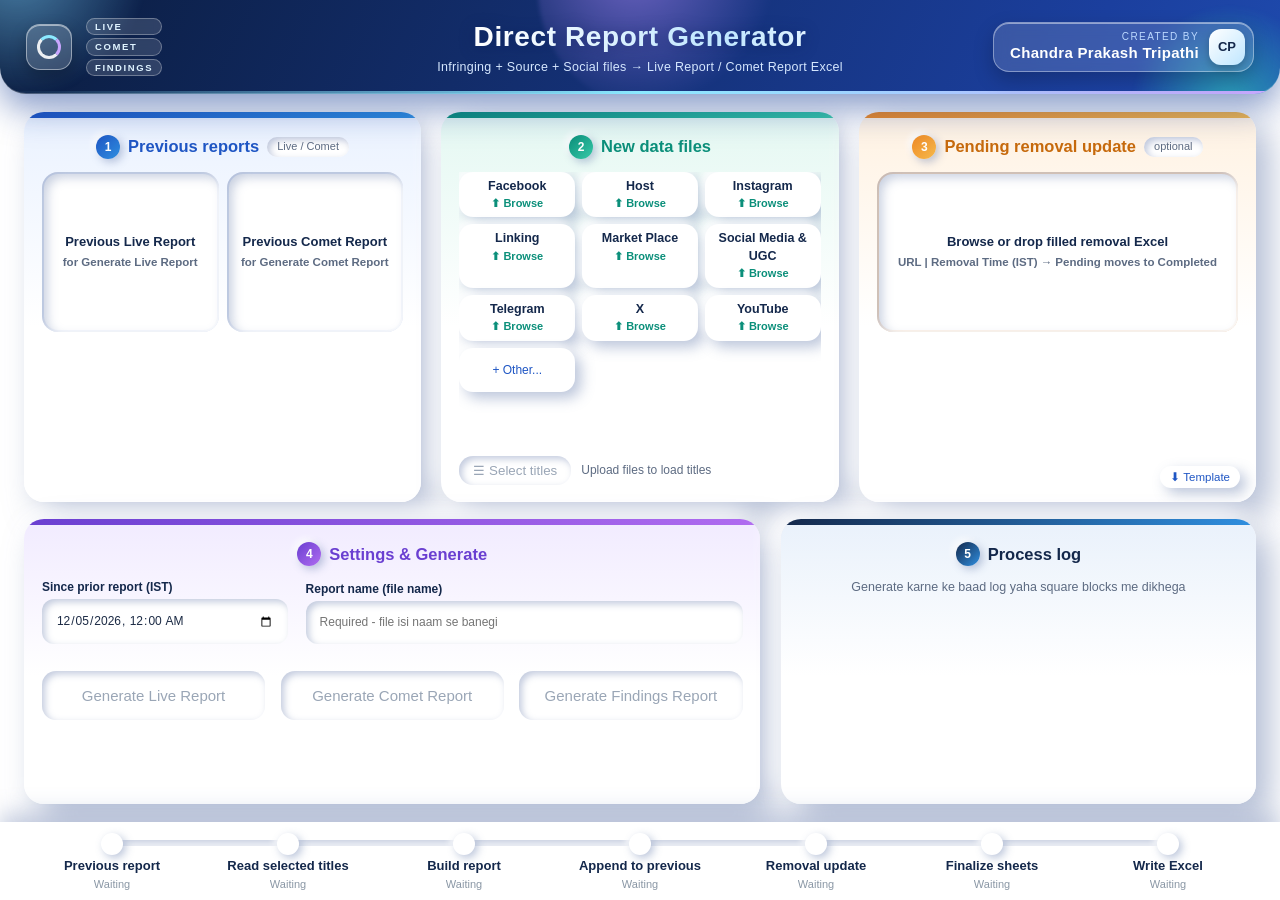
==== index.html @ e0e1e6fc "Add files via upload" ====
<!doctype html>
<html lang="en"><head><meta charset="utf-8"><meta name="viewport" content="width=device-width,initial-scale=1">
<title>Direct Report Generator</title><link rel="stylesheet" href="app.css"><link rel="stylesheet" href="neu.css"></head>
<body>
<header class="top">
  <i class="orb o1"></i><i class="orb o2"></i><i class="orb o3"></i><span class="sheen"></span>
  <div class="hl"><span class="logo"><b></b></span><div class="badges"><em>LIVE</em><em>COMET</em><em>FINDINGS</em></div></div>
  <div class="ttl"><h1><span>Direct Report Generator</span></h1><p>Infringing + Source + Social files <i class="arw">&rarr;</i> Live Report / Comet Report Excel</p></div>
  <div class="by"><span class="av">CP</span><div><small>Created by</small><b>Chandra Prakash Tripathi</b></div></div>
  <span class="beam"></span>
</header>

<main class="layout">
  <div class="top3">
    <section class="card">
      <h2><span class="num">1</span>Previous reports <em>Live / Comet</em></h2>
      <div class="dual">
        <label id="dropPrev" class="drop" for="prevFile">
          <input id="prevFile" type="file" accept=".xlsx" hidden>
          <strong>Previous Live Report</strong>
          <span>for Generate Live Report</span>
        </label>
        <label id="dropComet" class="drop" for="cometFile">
          <input id="cometFile" type="file" accept=".xlsx" hidden>
          <strong>Previous Comet Report</strong>
          <span>for Generate Comet Report</span>
        </label>
      </div>
      <ul id="prevList" class="files"></ul>
      <ul id="cometList" class="files"></ul>
    </section>

    <section class="card">
      <h2 class="ctr"><span class="num">2</span>New data files</h2>
      <div id="platBtns" class="platbtns"></div>
      <div class="selrow">
        <button id="openTitles" type="button" class="secondary" disabled>&#9776; Select titles</button>
        <span id="selSummary" class="selsum">Upload files to load titles</span>
      </div>
    </section>

    <section class="card">
      <h2><span class="num">3</span>Pending removal update <em>optional</em>
        <button id="tplBtn" type="button" class="secondary sm" title="Excel with 2 columns: URL | Removal Time (IST)">&#11015; Template</button></h2>
      <label id="dropRem" class="drop" for="remFile">
        <input id="remFile" type="file" accept=".xlsx,.xls" hidden>
        <strong>Browse or drop filled removal Excel</strong>
        <span>URL | Removal Time (IST) &rarr; Pending moves to Completed</span>
      </label>
      <ul id="remList" class="files"></ul>
    </section>
  </div>

  <div class="bottom">
  <section class="card gen">
    <h2><span class="num">4</span>Settings &amp; Generate</h2>
    <div class="genrow">
      <label>Since prior report (IST)<input id="since" type="datetime-local"></label>
      <label>Report name (file name)<input id="reportName" type="text" placeholder="Required - file isi naam se banegi" autocomplete="off" maxlength="120"></label>
      <div class="gobox"><button id="go" class="primary" disabled>Generate Live Report</button><button id="goComet" class="primary comet" disabled>Generate Comet Report</button><button id="goFind" class="primary findings" disabled title="No previous report needed - built only from the uploaded data files">Generate Findings Report</button></div>
    </div>

  </section>
    <section class="card logcard">
      <h2><span class="num">5</span>Process log</h2>
      <div class="logempty">Generate karne ke baad log yaha square blocks me dikhega</div>
      <div class="logscroll">
      <div class="statusrow"><span id="status" class="status"></span><span id="result" class="result" hidden></span></div>
    <div id="stats" class="stats" hidden></div>
      <div id="notes" class="notes" hidden></div>
      </div>
    </section>
  </div>
</main>

<footer class="steps">
  <ol id="stepList">
    <li data-step="prev"><i></i><b>Previous report</b><small>Waiting</small></li>
    <li data-step="read"><i></i><b>Read selected titles</b><small>Waiting</small></li>
    <li data-step="build"><i></i><b>Build report</b><small>Waiting</small></li>
    <li data-step="append"><i></i><b>Append to previous</b><small>Waiting</small></li>
    <li data-step="rem"><i></i><b>Removal update</b><small>Waiting</small></li>
    <li data-step="final"><i></i><b>Finalize sheets</b><small>Waiting</small></li>
    <li data-step="write"><i></i><b>Write Excel</b><small>Waiting</small></li>
  </ol>
</footer>

<div id="backdrop" class="backdrop" hidden></div>
<aside id="drawer" class="drawer" aria-hidden="true">
  <div id="dragger" class="dragger" title="Drag left/right to resize (double-click = reset)"></div>
  <div class="dhead"><h2>Select titles</h2><button id="closeTitles" type="button" class="x" title="Close">&#10005;</button></div>
  <div id="titleCount" class="tcount"></div>
  <input id="titleSearch" type="text" placeholder="Search title... (all words, any order)" autocomplete="off">
  <div class="dbtns"><button id="selAll" type="button" class="secondary sm">Select all shown</button><button id="selNone" type="button" class="secondary sm">Clear shown</button></div>
  <div id="titleList" class="titlebox"></div>
  <button id="doneTitles" type="button" class="primary sm">Done</button>
</aside>

<script src="lib/xlsx.full.min.js"></script>
<script src="lib/exceljs.min.js"></script>
<script src="lib/jszip.min.js"></script>
<script src="notes-core.js"></script>
<script src="glossary.js"></script>
<script src="report-core.js"></script>
<script src="append-core.js"></script>
<script src="comet-core.js"></script>
<script src="findings-logo.js"></script>
<script src="findings-core.js"></script>
<script src="validate-core.js"></script>
<script src="app.js"></script>
</body></html>
---- app.css ----
*{box-sizing:border-box}
html,body{height:100%}
body{margin:0;display:flex;flex-direction:column;font:13px/1.4 "Segoe UI",Calibri,Arial,sans-serif;background:#f3f6fa;color:#1c2733;overflow:auto}
[hidden]{display:none!important}
.top{flex:none;background:#1f4e79;color:#fff;padding:9px 22px}
.brand{display:flex;gap:12px;align-items:center}
.logo{width:30px;height:30px;border-radius:8px;background:linear-gradient(135deg,#a6c9ec,#b5e6a2)}
h1{margin:0;font-size:17px}.top p{margin:0;opacity:.8;font-size:12px}

/* one-screen layout: 3 input cards on top, generate below, process steps pinned at the bottom */
.layout{flex:1;min-height:0;display:flex;flex-direction:column;gap:14px;padding:14px 22px 10px}
.top3{flex:1;min-height:250px;max-height:340px;display:grid;grid-template-columns:repeat(3,minmax(0,1fr));gap:14px}
.card{background:#fff;border:1px solid #dde4ec;border-radius:10px;padding:14px 16px;display:flex;flex-direction:column;min-height:0;min-width:0}
.card h2{margin:0 0 10px;font-size:14px;color:#1f4e79;display:flex;align-items:center;gap:8px}
.card h2 em{font-style:normal;font-weight:500;font-size:11px;color:#6b7b8b;background:#eef3f8;border-radius:99px;padding:1px 8px}
.card h2 .secondary{margin-left:auto}
.num{display:inline-flex;align-items:center;justify-content:center;width:20px;height:20px;border-radius:50%;background:#1f4e79;color:#fff;font-size:11px;flex:none}

.drop{display:flex;flex-direction:column;gap:3px;align-items:center;justify-content:center;border:2px dashed #9db7d1;border-radius:9px;padding:18px 10px;text-align:center;cursor:pointer;background:#f8fbff;transition:.15s;flex:none}
.top3 .card>.drop{min-height:92px}
.drop strong{font-size:13px}.drop span{color:#5b6b7b;font-size:11.5px}
.drop:hover,.drop.over{background:#eaf3fc;border-color:#1f4e79}
.drop.loaded{border-color:#4caf50;background:#f1faee}

.files{list-style:none;margin:8px 0 0;padding:0;display:grid;gap:5px;flex:1;min-height:0;overflow:auto;align-content:start}
.files:empty{display:none}
.files li{display:flex;flex-wrap:wrap;justify-content:space-between;gap:8px;align-items:center;padding:5px 9px;border:1px solid #e3e9f0;border-radius:7px;background:#fafcfe}
.files .name{font-weight:600;font-size:12px;min-width:0;display:flex;flex-wrap:wrap;gap:4px;align-items:center}
.files .meta{color:#6b7b8b;font-size:11px;white-space:nowrap}
.files button{border:0;background:none;color:#b3261e;cursor:pointer;font-size:14px}
.tag,.st{padding:1px 8px;border-radius:99px;font-size:10.5px;font-weight:700;white-space:nowrap}
.tag{background:#e3edf7;color:#1f4e79}
.tag.infringing{background:#dff1d6;color:#2f6b1a}.tag.source{background:#fff1c9;color:#8a6500}.tag.social{background:#f1ddf5;color:#6b2a7a}.tag.removal{background:#ffe3d6;color:#9a3d00}
.st.ok{background:#dff1d6;color:#2f6b1a}.st.load{background:#fff1c9;color:#8a6500}.st.err{background:#fde0de;color:#b3261e}

.selrow{display:flex;align-items:center;gap:10px;margin-top:auto;padding-top:10px}
.selsum{font-size:12px;color:#5b6b7b;min-width:0;overflow:hidden;text-overflow:ellipsis;white-space:nowrap}
.selsum.ok{color:#2f6b1a;font-weight:600}

input[type=text],input[type=datetime-local]{padding:7px 10px;border:1px solid #c5d1dd;border-radius:7px;font:inherit;font-weight:400;min-width:0}
input:focus{outline:2px solid #a6c9ec;border-color:#1f4e79}
label{display:flex;flex-direction:column;gap:4px;font-weight:600;font-size:12px}
.secondary{background:#fff;color:#1f4e79;border:1px solid #1f4e79;border-radius:7px;padding:7px 14px;font:600 12.5px inherit;cursor:pointer;white-space:nowrap}
.secondary:hover:not(:disabled){background:#eaf3fc}.secondary:disabled{opacity:.45;cursor:not-allowed}.secondary.sm{padding:4px 10px;font-size:11.5px}

.gen{flex:none}
.genrow{display:grid;grid-template-columns:1fr 1fr 1.3fr auto;gap:12px;align-items:end}
.gobox{display:flex}
.primary{background:#1f4e79;color:#fff;border:0;border-radius:8px;padding:9px 24px;font:600 14px inherit;cursor:pointer;white-space:nowrap}
.primary:disabled{background:#a9b8c7;cursor:not-allowed}.primary:not(:disabled):hover{background:#173c5c}.primary.sm{padding:8px 14px;font-size:13px}
.statusrow{display:flex;gap:12px;align-items:center;flex-wrap:wrap;margin-top:8px}.statusrow>*:empty{display:none}
.status{color:#44566a;font-size:12.5px}.status.err{color:#b3261e;font-weight:600}
.result{padding:5px 10px;background:#eaf7e4;border:1px solid #b5e6a2;border-radius:7px;font-size:12.5px}.result a{font-weight:700;color:#1f4e79}
.stats{display:flex;flex-wrap:wrap;gap:6px;margin-top:8px}
.stat{display:inline-flex;align-items:baseline;gap:6px;border:1px solid #dde4ec;border-radius:7px;padding:3px 9px;background:#f8fbff}
.stat b{font-size:15px;color:#1f4e79}.stat span{font-size:11px;color:#5b6b7b}

/* bottom process line */
.steps{flex:none;background:#fff;border-top:1px solid #dde4ec;padding:10px 22px 8px}
.steps ol{list-style:none;margin:0;padding:0;display:flex}
.steps li{flex:1;min-width:0;position:relative;display:flex;flex-direction:column;align-items:center;text-align:center;gap:2px;padding:0 4px}
.steps li::before{content:"";position:absolute;top:9px;left:-50%;width:100%;height:3px;background:#dde4ec;z-index:0}
.steps li:first-child::before{display:none}
.steps li i{position:relative;z-index:1;width:20px;height:20px;border-radius:50%;background:#fff;border:3px solid #c5d1dd;display:flex;align-items:center;justify-content:center;font-style:normal;font-size:11px;font-weight:700;color:#fff}
.steps li b{font-size:12px;color:#44566a}
.steps li small{font-size:11px;color:#8a97a5;max-width:100%;overflow:hidden;text-overflow:ellipsis;white-space:nowrap}
.steps li.s-run i{border-color:#1f4e79;animation:pulse 1s infinite}.steps li.s-run b{color:#1f4e79}.steps li.s-run small{color:#1f4e79}
.steps li.s-done i{background:#2e9d3a;border-color:#2e9d3a}.steps li.s-done i::after{content:"\2713"}.steps li.s-done::before,.steps li.s-run::before{background:#2e9d3a}
.steps li.s-done b{color:#1c2733}.steps li.s-done small{color:#2f6b1a}
.steps li.s-skip i{background:#e3e9f0;border-color:#e3e9f0}.steps li.s-skip i::after{content:"\2013";color:#6b7b8b}
.steps li.s-err i{background:#c62828;border-color:#c62828}.steps li.s-err i::after{content:"\2715"}.steps li.s-err b,.steps li.s-err small{color:#b3261e}
@keyframes pulse{0%{box-shadow:0 0 0 0 rgba(31,78,121,.45)}100%{box-shadow:0 0 0 8px rgba(31,78,121,0)}}
.notes{display:flex;gap:6px;overflow-x:auto;margin-top:8px;padding-bottom:3px;white-space:nowrap}
.note{flex:none;font-size:11.5px;padding:2px 10px;border-radius:99px;background:#eef3f8;color:#44566a}
.note.warn{background:#fff1c9;color:#8a6500}.note.err{background:#fde0de;color:#b3261e}

/* title drawer: right side, 1/4 of the screen */
.backdrop{position:fixed;inset:0;background:rgba(16,24,32,.25);z-index:20}
.drawer{position:fixed;top:0;right:0;bottom:0;width:25vw;min-width:340px;max-width:96vw;background:#fff;border-left:1px solid #dde4ec;box-shadow:-8px 0 24px rgba(16,24,32,.15);z-index:30;display:flex;flex-direction:column;gap:9px;padding:14px 16px;transform:translateX(105%);transition:transform .2s ease;visibility:hidden}
.drawer.open{transform:none;visibility:visible}
.drawer.dragging{transition:none;user-select:none}
.dragger{position:absolute;left:-6px;top:0;bottom:0;width:12px;cursor:ew-resize;z-index:2}
.dragger::after{content:"";position:absolute;left:4px;top:50%;width:4px;height:44px;margin-top:-22px;border-radius:4px;background:#c5d1dd;transition:.15s}
.dragger:hover::after,.drawer.dragging .dragger::after{background:#1f4e79}
.dhead{display:flex;align-items:center;justify-content:space-between}.dhead h2{margin:0;font-size:15px;color:#1f4e79}
.x{border:0;background:none;font-size:18px;cursor:pointer;color:#5b6b7b}.x:hover{color:#b3261e}
.tcount{font-size:12px;color:#44566a;font-weight:600}
.dbtns{display:flex;gap:8px}
.titlebox{flex:1;min-height:0;overflow:auto;border:1px solid #dde4ec;border-radius:8px;background:#fafcfe}
.titem{display:flex;flex-direction:row;align-items:center;gap:10px;padding:6px 12px;border-bottom:1px solid #eef2f6;font-weight:400;font-size:13px;cursor:pointer}
.titem:hover{background:#eaf3fc}.titem.on{background:#f1f7fd}
.titem input{width:16px;height:16px;flex:none}.titem .tn{flex:1;overflow:hidden;text-overflow:ellipsis;white-space:nowrap}.titem .tc{color:#6b7b8b;font-size:11.5px;flex:none}
.tempty{padding:26px 14px;color:#6b7b8b;text-align:center}

@media (max-width:900px){.top3{grid-template-columns:1fr}.genrow{grid-template-columns:1fr}.steps ol{overflow-x:auto}.steps li{min-width:110px}.drawer{width:90vw;min-width:0}}

.platrow{flex-basis:100%;display:flex;align-items:center;gap:8px;font-size:11.5px;color:#44566a;font-weight:600}
.plat{font:inherit;font-weight:400;font-size:12px;padding:3px 6px;border:1px solid #c5d1dd;border-radius:6px;background:#fff;max-width:190px}
.plat:focus{outline:2px solid #a6c9ec;border-color:#1f4e79}

.platbar{flex-direction:row;align-items:center;gap:10px;margin-bottom:8px;font-size:12.5px;color:#1f4e79}
.platbar select{flex:1;min-width:0;font:inherit;font-weight:600;font-size:13px;padding:7px 8px;border:1px solid #c5d1dd;border-radius:7px;background:#fff}
.platbar select:focus{outline:2px solid #a6c9ec;border-color:#1f4e79}
.platbar select.need{border-color:#c62828;outline:2px solid #f3b8b4}
.drop.disabled{opacity:.5;cursor:not-allowed;background:#f3f6fa;border-color:#c5d1dd}
.files.chips{display:flex;flex-wrap:wrap;gap:6px;align-content:flex-start}
.files.chips li{padding:3px 6px 3px 4px;border-radius:99px;gap:4px;justify-content:flex-start}
.files.chips .st{font-size:12px;padding:3px 10px}

/* active-URL popup */
.modal-ov{position:fixed;inset:0;background:rgba(15,30,45,.45);display:flex;align-items:center;justify-content:center;z-index:50}
.modal{background:#fff;border-radius:12px;padding:18px 20px;width:min(640px,92vw);max-height:80vh;display:flex;flex-direction:column;gap:10px;box-shadow:0 12px 40px rgba(0,0,0,.3)}
.modal h3{margin:0;color:#1f4e79;font-size:16px}.modal p{margin:0;color:#44546a}
.modal-list{overflow:auto;border:1px solid #dde4ec;border-radius:8px;padding:8px 10px;background:#f8fbff;font-size:12px;min-height:60px}
.modal-list b{display:block;margin:6px 0 2px;color:#1f4e79}.modal-list div{white-space:nowrap;overflow:hidden;text-overflow:ellipsis}
.modal-btns{display:flex;justify-content:flex-end;gap:10px}

/* platform buttons (each one is also a Browse button) */
.platbtns{display:flex;flex-wrap:wrap;gap:7px;align-content:flex-start;overflow:auto;min-height:0;flex:1}
.pbtn{display:inline-flex;align-items:stretch;border:1.5px dashed #9db7d1;border-radius:9px;background:#f8fbff;transition:.15s;font-size:12px}
.pbtn:hover,.pbtn.over{background:#eaf3fc;border-color:#1f4e79}
.pbtn .pb-main{display:flex;flex-direction:column;gap:1px;padding:6px 11px;cursor:pointer;min-width:84px}
.pbtn .pb-main b{color:#1c2733;font-size:12.5px}.pbtn .pb-main span{color:#5b6b7b;font-size:11px}
.pbtn>button{border:0;background:transparent;color:#6b7b8b;cursor:pointer;padding:0 8px;border-left:1px solid #cfe0d0}
.pbtn>button:hover{color:#b3261e}
.pbtn.ok{border-style:solid;border-color:#5aa05a;background:#eef8ec}.pbtn.ok .pb-main span{color:#2e7d32;font-weight:600}
.pbtn.load{border-style:solid;border-color:#d6a100;background:#fff9e6}.pbtn.err{border-style:solid;border-color:#c0392b;background:#fdecea}
.pbtn.add{align-items:center;padding:0 12px;color:#1f4e79;font:600 12px inherit;cursor:pointer;border-style:dashed}

/* two previous-report pickers + two generate buttons */
.dual{display:grid;grid-template-columns:1fr 1fr;gap:8px}
.dual .drop{min-height:92px;padding:12px 6px}
.gobox{gap:10px}
.primary.findings{background:#0f7b6c}.primary.findings:not(:disabled):hover{background:#0a5c51}.primary.findings:disabled{background:#a8cfc9}
.primary.comet{background:#5b3fa0}.primary.comet:not(:disabled):hover{background:#473180}.primary.comet:disabled{background:#b7aed0}

/* New data files card: centered title, buttons stretch to fit the card width */
h2.ctr{justify-content:center;text-align:center}
.platbtns{display:grid;grid-template-columns:repeat(auto-fit,minmax(104px,1fr));gap:7px;align-content:start;width:100%}
.pbtn{width:100%;box-sizing:border-box}
.pbtn .pb-main{flex:1;align-items:center;text-align:center;min-width:0}
.pbtn.add{justify-content:center;min-height:44px}
---- neu.css ----
/* ===== Neumorphism skin + slide motion (loaded after app.css, overrides it) ===== */
:root{
  --bg:#ffffff; --hi:#ffffff; --lo:#c9d2e3; --ink:#2b3a4f; --mute:#6c7a8d; --blue:#2c5d8f; --teal:#0f7b6c; --violet:#5b3fa0; --ok:#2e9d3a; --bad:#c62828;
  --raise:8px 8px 18px var(--lo),-8px -8px 18px var(--hi);
  --raise-s:4px 4px 9px var(--lo),-4px -4px 9px var(--hi);
  --raise-xs:3px 3px 6px var(--lo),-3px -3px 6px var(--hi);
  --inset:inset 5px 5px 10px var(--lo),inset -5px -5px 10px var(--hi);
  --inset-s:inset 3px 3px 6px var(--lo),inset -3px -3px 6px var(--hi);
  --ease:cubic-bezier(.22,.9,.3,1);
}
body{background:var(--bg);color:var(--ink)}
::-webkit-scrollbar{width:9px;height:9px}::-webkit-scrollbar-thumb{background:var(--lo);border-radius:9px}::-webkit-scrollbar-track{background:transparent}

/* header */
.top{background:var(--bg);color:var(--ink);box-shadow:0 6px 14px var(--lo);padding:12px 24px;position:relative;z-index:5;animation:slideDown .6s var(--ease) both}
.top p{color:var(--mute);opacity:1}
h1{color:var(--blue)}
.logo{width:34px;height:34px;border-radius:50%;background:var(--bg);box-shadow:var(--raise-s);position:relative}
.logo::after{content:"";position:absolute;inset:9px;border-radius:50%;background:linear-gradient(135deg,#7fb2e5,#8fd37a);box-shadow:var(--inset-s)}

/* cards slide in from the sides / bottom */
.card{background:var(--bg);border:0;border-radius:20px;box-shadow:var(--raise);padding:16px 18px}
.top3>.card:nth-child(1){animation:slideRight .65s var(--ease) both}
.top3>.card:nth-child(2){animation:slideUp .65s .1s var(--ease) both}
.top3>.card:nth-child(3){animation:slideLeft .65s .2s var(--ease) both}
.gen{animation:slideUp .7s .3s var(--ease) both}
.steps{background:var(--bg);border:0;box-shadow:0 -6px 14px var(--lo);animation:slideUp .7s .4s var(--ease) both}
.card h2{color:var(--blue)}
.card h2 em{background:var(--bg);color:var(--mute);box-shadow:var(--inset-s);padding:2px 10px}
.num{background:var(--bg);color:var(--blue);box-shadow:var(--raise-xs);font-weight:700}

/* drop zones = pressed-in wells that sink on hover */
.drop{background:var(--bg);border:0;border-radius:16px;box-shadow:var(--inset);transition:transform .35s var(--ease),box-shadow .35s var(--ease),color .2s}
.drop:hover,.drop.over{background:var(--bg);box-shadow:var(--inset),0 0 0 2px rgba(44,93,143,.18);transform:translateY(-2px)}
.drop.loaded{background:var(--bg);box-shadow:var(--inset),0 0 0 2px rgba(46,157,58,.35)}
.drop span{color:var(--mute)}
.drop.disabled{background:var(--bg);box-shadow:var(--inset-s)}

/* file rows */
.files li{background:var(--bg);border:0;border-radius:12px;box-shadow:var(--raise-xs);animation:slideRight .4s var(--ease) both}
.tag{background:var(--bg);box-shadow:var(--inset-s);color:var(--blue)}
.tag.infringing,.tag.source,.tag.social,.tag.removal{background:var(--bg)}
.tag.infringing{color:#2f6b1a}.tag.source{color:#8a6500}.tag.social{color:#6b2a7a}.tag.removal{color:#9a3d00}
.st.ok,.st.load,.st.err{background:var(--bg);box-shadow:var(--inset-s)}
.st.ok{color:#2f6b1a}.st.load{color:#8a6500}.st.err{color:var(--bad)}

/* platform buttons */
.pbtn{background:var(--bg);border:0;border-radius:14px;box-shadow:var(--raise-s);transition:transform .35s var(--ease),box-shadow .35s var(--ease);animation:popIn .5s var(--ease) both}
.pbtn:hover,.pbtn.over{background:var(--bg);transform:translateY(-3px);box-shadow:6px 8px 14px var(--lo),-6px -6px 12px var(--hi)}
.pbtn:active{transform:translateY(1px);box-shadow:var(--inset-s)}
.pbtn.ok{background:var(--bg);box-shadow:var(--inset-s);border:0}
.pbtn.load{background:var(--bg);box-shadow:var(--inset-s)}
.pbtn.err{background:var(--bg);box-shadow:var(--inset-s),0 0 0 2px rgba(198,40,40,.4)}
.pbtn>button{border-left:0}
.pbtn.add{color:var(--blue)}
.pbtn:nth-child(2){animation-delay:.05s}.pbtn:nth-child(3){animation-delay:.1s}.pbtn:nth-child(4){animation-delay:.15s}.pbtn:nth-child(5){animation-delay:.2s}.pbtn:nth-child(6){animation-delay:.25s}.pbtn:nth-child(7){animation-delay:.3s}.pbtn:nth-child(8){animation-delay:.35s}.pbtn:nth-child(9){animation-delay:.4s}

/* inputs = inset */
input[type=text],input[type=datetime-local],.plat,.platbar select{background:var(--bg);border:0;border-radius:12px;box-shadow:var(--inset-s);padding:9px 13px;color:var(--ink);transition:box-shadow .3s var(--ease)}
input:focus,.plat:focus,.platbar select:focus{outline:0;box-shadow:var(--inset),0 0 0 2px rgba(44,93,143,.3)}
label{color:var(--ink)}

/* buttons = raised, press in on click, lift on hover */
.secondary,.primary{background:var(--bg);border:0;border-radius:14px;box-shadow:var(--raise-s);transition:transform .3s var(--ease),box-shadow .3s var(--ease),color .2s}
.secondary{color:var(--blue)}
.secondary:hover:not(:disabled){background:var(--bg);transform:translateY(-2px)}
.primary{color:var(--blue);padding:11px 24px}
.primary.findings{background:var(--bg);color:var(--teal)}.primary.comet{background:var(--bg);color:var(--violet)}
.primary:not(:disabled):hover,.primary.findings:not(:disabled):hover,.primary.comet:not(:disabled):hover{background:var(--bg);transform:translateY(-3px);box-shadow:7px 9px 16px var(--lo),-7px -7px 14px var(--hi)}
.secondary:active:not(:disabled),.primary:active:not(:disabled){transform:translateY(1px);box-shadow:var(--inset-s)}
.primary:disabled,.primary.findings:disabled,.primary.comet:disabled,.secondary:disabled{background:var(--bg);color:#9aa6b6;box-shadow:var(--inset-s);opacity:1}

/* status / result / stat chips */
.result{background:var(--bg);border:0;border-radius:12px;box-shadow:var(--inset-s);animation:slideRight .5s var(--ease) both}
.result a{color:var(--blue)}
.stat{background:var(--bg);border:0;border-radius:12px;box-shadow:var(--raise-xs);padding:5px 12px;animation:slideUp .5s var(--ease) both}
.stat b{color:var(--blue)}
.stats .stat:nth-child(2){animation-delay:.04s}.stats .stat:nth-child(3){animation-delay:.08s}.stats .stat:nth-child(4){animation-delay:.12s}.stats .stat:nth-child(5){animation-delay:.16s}.stats .stat:nth-child(6){animation-delay:.2s}.stats .stat:nth-child(n+7){animation-delay:.24s}
.status,.selsum{color:var(--mute)}

/* process line */
.steps li::before{height:6px;top:7px;border-radius:6px;background:var(--bg);box-shadow:var(--inset-s)}
.steps li i{width:22px;height:22px;border:0;background:var(--bg);box-shadow:var(--raise-xs);transition:background .4s var(--ease),transform .4s var(--ease)}
.steps li b{color:var(--ink)}
.steps li.s-run i{border:0;background:var(--bg);box-shadow:var(--inset-s),0 0 0 3px rgba(44,93,143,.35);animation:pulse 1s infinite}
.steps li.s-done i{background:var(--ok);box-shadow:var(--raise-xs);transform:scale(1.08)}
.steps li.s-done::before,.steps li.s-run::before{background:linear-gradient(90deg,#7bc47f,var(--ok));box-shadow:none;animation:grow .6s var(--ease) both;transform-origin:left}
.steps li.s-skip i{background:var(--bg);box-shadow:var(--inset-s)}
.steps li.s-err i{background:var(--bad)}
.note{background:var(--bg);box-shadow:var(--inset-s);color:var(--ink);animation:slideRight .4s var(--ease) both}
.note.warn{background:var(--bg);color:#8a6500}.note.err{background:var(--bg);color:var(--bad)}

/* drawer slides in from the right, backdrop fades */
.backdrop{background:rgba(120,135,160,.35);backdrop-filter:blur(2px);animation:fade .3s ease both}
.drawer{background:var(--bg);border:0;border-radius:24px 0 0 24px;box-shadow:-14px 0 34px rgba(90,105,130,.35);transition:transform .55s var(--ease),visibility .55s}
.dragger::after{background:var(--lo);box-shadow:var(--raise-xs)}
.dhead h2{color:var(--blue)}
.titlebox{background:var(--bg);border:0;border-radius:16px;box-shadow:var(--inset)}
.titem{border-bottom:0;margin:6px 8px;border-radius:12px;transition:transform .3s var(--ease),box-shadow .3s var(--ease)}
.titem:hover{background:var(--bg);box-shadow:var(--raise-xs);transform:translateX(4px)}
.titem.on{background:var(--bg);box-shadow:var(--inset-s)}
.titem input{accent-color:var(--blue)}
.x{border-radius:50%;width:32px;height:32px;background:var(--bg);box-shadow:var(--raise-xs);transition:box-shadow .3s}
.x:active{box-shadow:var(--inset-s)}

/* popups slide up */
.modal-ov{background:rgba(120,135,160,.4);backdrop-filter:blur(3px);animation:fade .25s ease both}
.modal{background:var(--bg);border-radius:24px;box-shadow:var(--raise),0 20px 50px rgba(60,75,100,.35);animation:slideUp .45s var(--ease) both}
.modal h3{color:var(--blue)}.modal p{color:var(--mute)}
.modal-list{background:var(--bg);border:0;border-radius:14px;box-shadow:var(--inset)}
.modal-list b{color:var(--blue)}

@keyframes slideUp{from{opacity:0;transform:translateY(34px)}to{opacity:1;transform:none}}
@keyframes slideDown{from{opacity:0;transform:translateY(-34px)}to{opacity:1;transform:none}}
@keyframes slideRight{from{opacity:0;transform:translateX(-40px)}to{opacity:1;transform:none}}
@keyframes slideLeft{from{opacity:0;transform:translateX(40px)}to{opacity:1;transform:none}}
@keyframes popIn{from{opacity:0;transform:scale(.88) translateY(10px)}to{opacity:1;transform:none}}
@keyframes grow{from{transform:scaleX(0)}to{transform:scaleX(1)}}
@keyframes fade{from{opacity:0}to{opacity:1}}
@media (prefers-reduced-motion:reduce){*,*::before,*::after{animation:none!important;transition:none!important}}

/* ===== v1.15.9 ===== */
:root{--blue:#1f56c4;--teal:#0b8f7a;--violet:#6a3fd1;--orange:#f08a24;--navy:#14284b;--ink:#1c2b45;--mute:#5d6b82;--bg:#fff;--hi:#fff;--lo:#c9d2e3;
  --raise:14px 14px 32px rgba(105,126,172,.5),-10px -10px 24px #fff;
  --raise-s:6px 6px 14px rgba(105,126,172,.45),-4px -4px 10px #fff;
  --raise-xs:3px 3px 8px rgba(105,126,172,.45),-3px -3px 7px #fff;
  --inset:inset 5px 5px 11px rgba(105,126,172,.38),inset -5px -5px 11px #fff;
  --inset-s:inset 3px 3px 7px rgba(105,126,172,.4),inset -3px -3px 7px #fff;}
html,body{height:100vh;overflow:hidden}
body{background:#fff;font-size:clamp(12.5px,1.55vh,14px)}

/* main header: logo left | title centred | created-by right */
.top{display:grid;grid-template-columns:1fr auto 1fr;align-items:center;background:linear-gradient(100deg,#14284b 0%,#1f56c4 60%,#2f8fe0 100%);color:#fff;box-shadow:0 10px 26px rgba(31,86,196,.4);padding:clamp(8px,1.5vh,14px) 24px}
.top .logo{justify-self:start;background:#fff;box-shadow:0 0 0 3px rgba(255,255,255,.35)}
.top .logo::after{box-shadow:none}
.ttl{text-align:center}.ttl h1{margin:0;color:#fff;font-size:clamp(17px,2.6vh,21px)}.ttl p{margin:0;color:#cfe0ff;font-size:12px}
.by{justify-self:end;text-align:right;line-height:1.25}
.by small{display:block;color:#bcd3ff;font-size:11px;letter-spacing:.6px;text-transform:uppercase}
.by b{color:#fff;font-size:clamp(13px,1.9vh,15px)}

/* layout: 3 cards on top, settings + log below, steps pinned at the bottom */
.layout{flex:1;min-height:0;display:flex;flex-direction:column;gap:clamp(12px,1.9vh,20px);padding:clamp(12px,2vh,20px) 24px}
.top3{flex:none;height:clamp(240px,40vh,350px);min-height:0;max-height:none;gap:clamp(14px,1.6vw,24px)}
.bottom{flex:1;min-height:0;display:grid;grid-template-columns:minmax(0,1.55fr) minmax(0,1fr);gap:clamp(14px,1.6vw,24px)}
.card{border:0;border-radius:20px;box-shadow:var(--raise);padding:clamp(12px,1.9vh,18px) clamp(14px,1.4vw,20px);overflow:hidden;position:relative}
.card::before{content:"";position:absolute;left:0;right:0;top:0;height:6px}
.card h2{justify-content:center;text-align:center;font-size:clamp(14px,2vh,16.5px);margin:6px 0 clamp(8px,1.4vh,14px);position:relative}
.card h2 .secondary{position:absolute;right:0;top:50%;transform:translateY(-50%);margin:0}
.card h2 .secondary:hover:not(:disabled){transform:translateY(-52%)}
.card h2 .secondary:active:not(:disabled){transform:translateY(-48%)}
/* colour per section */
.top3>.card:nth-child(1){background:linear-gradient(180deg,#eaf2ff,#fff 55%)}.top3>.card:nth-child(1)::before{background:linear-gradient(90deg,#1f56c4,#2f8fe0)}.top3>.card:nth-child(1) h2{color:#1f56c4}
.top3>.card:nth-child(2){background:linear-gradient(180deg,#e4f8f2,#fff 55%)}.top3>.card:nth-child(2)::before{background:linear-gradient(90deg,#0b8f7a,#37c9a8)}.top3>.card:nth-child(2) h2{color:#0b8f7a}
.top3>.card:nth-child(3){background:linear-gradient(180deg,#fff2e2,#fff 55%)}.top3>.card:nth-child(3)::before{background:linear-gradient(90deg,#f08a24,#f5b94c)}.top3>.card:nth-child(3) h2{color:#c76a0c}
.gen{background:linear-gradient(180deg,#f1ebff,#fff 55%)}.gen::before{background:linear-gradient(90deg,#6a3fd1,#b06cf0)}.gen h2{color:#6a3fd1}
.logcard{background:linear-gradient(180deg,#e9f1fb,#fff 55%);display:flex;flex-direction:column;min-height:0}.logcard::before{background:linear-gradient(90deg,#14284b,#2f8fe0)}.logcard h2{color:var(--navy)}
.num{color:#fff;box-shadow:var(--raise-xs);width:24px;height:24px;font-size:12px}
.top3>.card:nth-child(1) .num{background:linear-gradient(135deg,#1f56c4,#2f8fe0)}
.top3>.card:nth-child(2) .num{background:linear-gradient(135deg,#0b8f7a,#37c9a8)}
.top3>.card:nth-child(3) .num{background:linear-gradient(135deg,#f08a24,#f5b94c)}
.gen .num{background:linear-gradient(135deg,#6a3fd1,#b06cf0)}
.logcard .num{background:linear-gradient(135deg,#14284b,#2f8fe0)}
.drop{box-shadow:var(--inset),inset 0 0 0 2px rgba(31,86,196,.16);background:#fff}
.drop:hover,.drop.over{box-shadow:var(--inset),inset 0 0 0 2px rgba(31,86,196,.6)}
.drop.loaded{box-shadow:var(--inset),inset 0 0 0 2px rgba(46,157,58,.75)}
#dropRem{box-shadow:var(--inset),inset 0 0 0 2px rgba(240,138,36,.35)}#dropRem:hover,#dropRem.over{box-shadow:var(--inset),inset 0 0 0 2px rgba(240,138,36,.85)}
.pbtn{background:#fff}.pbtn .pb-main b{color:var(--navy)}.pbtn .pb-main span{color:var(--teal);font-weight:600}.pbtn.ok .pb-main span{color:#1f8a2e}
#openTitles{color:#fff;background:linear-gradient(135deg,#0b8f7a,#37c9a8);box-shadow:var(--raise-s)}
#openTitles:disabled{background:#fff;color:#9aa6b6;box-shadow:var(--inset-s)}
.card h2 em{background:#fff}

/* Settings & Generate: broader - inputs row, big buttons row */
.gen{display:flex;flex-direction:column;min-height:0;overflow:auto}
.genrow{display:grid;grid-template-columns:minmax(200px,.9fr) minmax(240px,1.6fr);gap:clamp(12px,1.4vw,22px);align-items:end}
.gobox{grid-column:1/-1;display:grid;grid-template-columns:repeat(3,minmax(0,1fr));gap:clamp(10px,1.2vw,18px);margin-top:clamp(4px,1vh,10px)}
.primary{width:100%;font-size:clamp(13px,1.9vh,15px);padding:clamp(11px,1.9vh,16px) 10px;color:#fff;background:linear-gradient(135deg,#1f56c4,#2f8fe0);box-shadow:var(--raise-s);text-align:center}
.primary.findings{background:linear-gradient(135deg,#0b8f7a,#37c9a8);color:#fff}
.primary.comet{background:linear-gradient(135deg,#6a3fd1,#b06cf0);color:#fff}
.primary:not(:disabled):hover{filter:brightness(1.08);transform:translateY(-3px)}
.primary:disabled,.primary.findings:disabled,.primary.comet:disabled{background:#fff;color:#9aa6b6;filter:none}
input[type=text],input[type=datetime-local]{background:#fff;font-size:inherit;padding:clamp(9px,1.5vh,13px) 14px}
label{color:var(--navy)}
.stat b{color:var(--violet)}.stats{max-height:10vh;overflow:auto}

/* process log -> square blocks */
.logempty{margin:auto;color:var(--mute);text-align:center;font-size:12.5px}
.logcard:has(#notes:not([hidden])) .logempty{display:none}
.notes{display:grid!important;grid-template-columns:repeat(auto-fill,minmax(112px,1fr));grid-auto-rows:auto;gap:12px;overflow:auto;margin:0;padding:6px 6px 10px;white-space:normal;flex:1;min-height:0;align-content:start}
.notes[hidden]{display:none!important}
.note{aspect-ratio:1/1;display:flex;align-items:center;justify-content:center;text-align:center;white-space:normal;word-break:break-word;overflow:auto;padding:8px;border-radius:16px;background:#fff;box-shadow:var(--raise-xs);font-size:11.5px;line-height:1.3;color:var(--ink);border-top:4px solid #2f8fe0}
.note.warn{border-top-color:#f0a020;background:#fffaf0;color:#7a5200}
.note.err{border-top-color:#c62828;background:#fff3f2;color:#b3261e}
.steps{background:#fff;box-shadow:0 -8px 22px rgba(105,126,172,.4);padding:clamp(6px,1.2vh,12px) 24px clamp(4px,.8vh,8px)}
.steps li b{color:var(--navy);font-size:clamp(11px,1.6vh,13px)}
.drawer{background:#fff}.dhead h2,.modal h3{color:var(--navy)}
@media (max-width:900px){html,body{height:auto;overflow:auto}.top{grid-template-columns:1fr}.by,.top .logo{justify-self:center}.top3{height:auto}.bottom{grid-template-columns:1fr}.gobox{grid-template-columns:1fr}}
/* v1.15.9b fixes */
.top3{height:clamp(285px,46vh,390px)}
.dual{flex:none;height:clamp(100px,18vh,160px);min-height:0}
.dual .drop{min-height:0;height:100%}
.top3 .card>.drop{flex:none;height:clamp(100px,18vh,160px);min-height:0}
#tplBtn{position:absolute;right:16px;bottom:14px;top:auto;transform:none!important;margin:0}
.card h2{position:static}
.top3>.card:nth-child(3){padding-bottom:54px}
.notes{grid-template-columns:repeat(auto-fill,118px);grid-auto-rows:118px;justify-content:center}
.note{width:118px;height:118px;aspect-ratio:auto;flex:none}
.bottom{min-height:180px}
/* v1.15.10: status / result / stats live in the Process log */
.logscroll{flex:1;min-height:0;overflow:auto;display:flex;flex-direction:column;gap:10px;padding:2px 4px 8px}
.logscroll .statusrow{margin:0;justify-content:center;flex:none}
.logscroll .stats{display:grid;grid-template-columns:repeat(auto-fill,118px);grid-auto-rows:118px;gap:12px;justify-content:center;margin:0;max-height:none;overflow:visible;flex:none}
.logscroll .stats[hidden]{display:none}
.logscroll .stat{width:118px;height:118px;flex-direction:column;align-items:center;justify-content:center;gap:4px;padding:8px;text-align:center;border-radius:16px;border-top:4px solid #6a3fd1}
.logscroll .stat b{font-size:26px;line-height:1}
.logscroll .stat span{font-size:11px;line-height:1.2}
.logscroll .notes{overflow:visible;flex:none;padding:0;min-height:0}
.logcard:has(.statusrow > *:not(:empty)) .logempty,.logcard:has(.stats:not([hidden])) .logempty{display:none}
/* v1.15.11: keep the gradient on hover (older rule turned it white) */
.primary:not(:disabled):hover{background:linear-gradient(135deg,#1f56c4,#2f8fe0);color:#fff;filter:brightness(1.1);transform:translateY(-3px);box-shadow:8px 10px 18px rgba(105,126,172,.55),-5px -5px 12px #fff}
.primary.findings:not(:disabled):hover{background:linear-gradient(135deg,#0b8f7a,#37c9a8);color:#fff}
.primary.comet:not(:disabled):hover{background:linear-gradient(135deg,#6a3fd1,#b06cf0);color:#fff}
.primary:not(:disabled):active{transform:translateY(1px);filter:brightness(.95);box-shadow:var(--inset-s)}
.primary:disabled:hover{background:#fff;color:#9aa6b6;transform:none}
.secondary:hover:not(:disabled){background:#fff;color:var(--blue)}
/* ===== v1.15.12: modern animated main header ===== */
.top{position:relative;overflow:hidden;isolation:isolate;z-index:6;
  background:linear-gradient(115deg,#0b1d3f,#1b3f9e 35%,#2a6fe0 65%,#0fb5c8 100%);background-size:240% 240%;animation:hdrFlow 14s ease-in-out infinite alternate;
  padding:clamp(10px,1.9vh,18px) 26px;border-radius:0 0 26px 26px;box-shadow:0 14px 34px rgba(20,60,150,.5),inset 0 -1px 0 rgba(255,255,255,.25)}
.top>*{position:relative;z-index:2}
.top .orb,.top .sheen,.top .beam{position:absolute;z-index:1;pointer-events:none}
.orb{border-radius:50%;filter:blur(2px);opacity:.55}
.o1{width:190px;height:190px;left:-40px;top:-90px;background:radial-gradient(circle at 30% 30%,#7fd4ff,rgba(127,212,255,0) 70%);animation:floatA 9s ease-in-out infinite}
.o2{width:240px;height:240px;left:42%;top:-130px;background:radial-gradient(circle at 40% 40%,#b48cff,rgba(180,140,255,0) 70%);animation:floatB 12s ease-in-out infinite}
.o3{width:200px;height:200px;right:-50px;bottom:-110px;background:radial-gradient(circle at 50% 50%,#37e6c3,rgba(55,230,195,0) 70%);animation:floatA 10s -3s ease-in-out infinite}
.sheen{inset:0;background:linear-gradient(105deg,transparent 35%,rgba(255,255,255,.16) 50%,transparent 65%);transform:translateX(-120%);animation:sheen 6s 1s ease-in-out infinite}
.beam{left:0;right:0;bottom:0;height:3px;background:linear-gradient(90deg,transparent,#8be9ff,#c9a6ff,#7dffd8,transparent);background-size:200% 100%;animation:beam 3.5s linear infinite}

.hl{justify-self:start;display:flex;align-items:center;gap:14px}
.top .logo{width:46px;height:46px;border-radius:14px;background:rgba(255,255,255,.16);border:1px solid rgba(255,255,255,.45);backdrop-filter:blur(6px);box-shadow:0 6px 16px rgba(0,0,0,.25),inset 0 1px 0 rgba(255,255,255,.5);display:grid;place-items:center;position:relative;animation:none}
.top .logo::after{display:none}
.top .logo b{width:24px;height:24px;border-radius:50%;border:3px solid rgba(255,255,255,.9);border-top-color:#8be9ff;border-right-color:#c9a6ff;animation:spin 3s linear infinite;display:block}
.badges{display:flex;flex-direction:column;gap:3px}
.badges em{font-style:normal;font-size:9.5px;font-weight:800;letter-spacing:1.6px;color:#dff3ff;background:rgba(255,255,255,.14);border:1px solid rgba(255,255,255,.3);padding:1px 8px;border-radius:99px;backdrop-filter:blur(4px);animation:chip 3.6s ease-in-out infinite}
.badges em:nth-child(2){animation-delay:.4s}.badges em:nth-child(3){animation-delay:.8s}

.ttl h1{margin:0;font-size:clamp(20px,3.4vh,28px);font-weight:800;letter-spacing:.6px}
.ttl h1 span{background:linear-gradient(90deg,#fff 0%,#bfe6ff 30%,#fff 50%,#e0ccff 70%,#fff 100%);background-size:250% 100%;-webkit-background-clip:text;background-clip:text;color:transparent;-webkit-text-fill-color:transparent;animation:shine 5s linear infinite;text-shadow:none;filter:drop-shadow(0 2px 8px rgba(0,20,80,.45))}
.ttl p{margin:3px 0 0;color:#d6e8ff;font-size:12.5px;letter-spacing:.3px}
.arw{font-style:normal;display:inline-block;animation:nudge 1.6s ease-in-out infinite}

.by{justify-self:end;display:flex;align-items:center;gap:10px;text-align:right;background:rgba(255,255,255,.14);border:1px solid rgba(255,255,255,.38);border-radius:16px;padding:6px 8px 6px 16px;backdrop-filter:blur(8px);box-shadow:0 8px 20px rgba(0,0,0,.22),inset 0 1px 0 rgba(255,255,255,.45);flex-direction:row-reverse;transition:transform .35s cubic-bezier(.22,.9,.3,1)}
.by:hover{transform:translateY(-2px) scale(1.02)}
.by .av{width:36px;height:36px;border-radius:12px;display:grid;place-items:center;font-weight:800;font-size:13px;color:#14284b;background:linear-gradient(135deg,#fff,#bfe6ff);box-shadow:0 4px 10px rgba(0,0,0,.25);animation:glow 3s ease-in-out infinite}
.by small{display:block;color:#bcd9ff;font-size:10px;letter-spacing:1.4px;text-transform:uppercase}
.by b{color:#fff;font-size:clamp(13px,1.9vh,15px);letter-spacing:.3px}

@keyframes hdrFlow{0%{background-position:0% 50%}100%{background-position:100% 50%}}
@keyframes floatA{0%,100%{transform:translate(0,0)}50%{transform:translate(40px,22px)}}
@keyframes floatB{0%,100%{transform:translate(0,0)}50%{transform:translate(-60px,26px)}}
@keyframes sheen{0%{transform:translateX(-120%)}55%,100%{transform:translateX(120%)}}
@keyframes beam{from{background-position:0 0}to{background-position:200% 0}}
@keyframes spin{to{transform:rotate(360deg)}}
@keyframes shine{from{background-position:0% 0}to{background-position:250% 0}}
@keyframes nudge{0%,100%{transform:translateX(0)}50%{transform:translateX(5px)}}
@keyframes chip{0%,100%{opacity:.7}50%{opacity:1;box-shadow:0 0 10px rgba(139,233,255,.6)}}
@keyframes glow{0%,100%{box-shadow:0 4px 10px rgba(0,0,0,.25)}50%{box-shadow:0 4px 18px rgba(139,233,255,.85)}}
@media (max-width:900px){.badges{display:none}.top{grid-template-columns:1fr;gap:8px;text-align:center}.hl,.by{justify-self:center}}
@media (prefers-reduced-motion:reduce){.top,.top *{animation:none!important}}
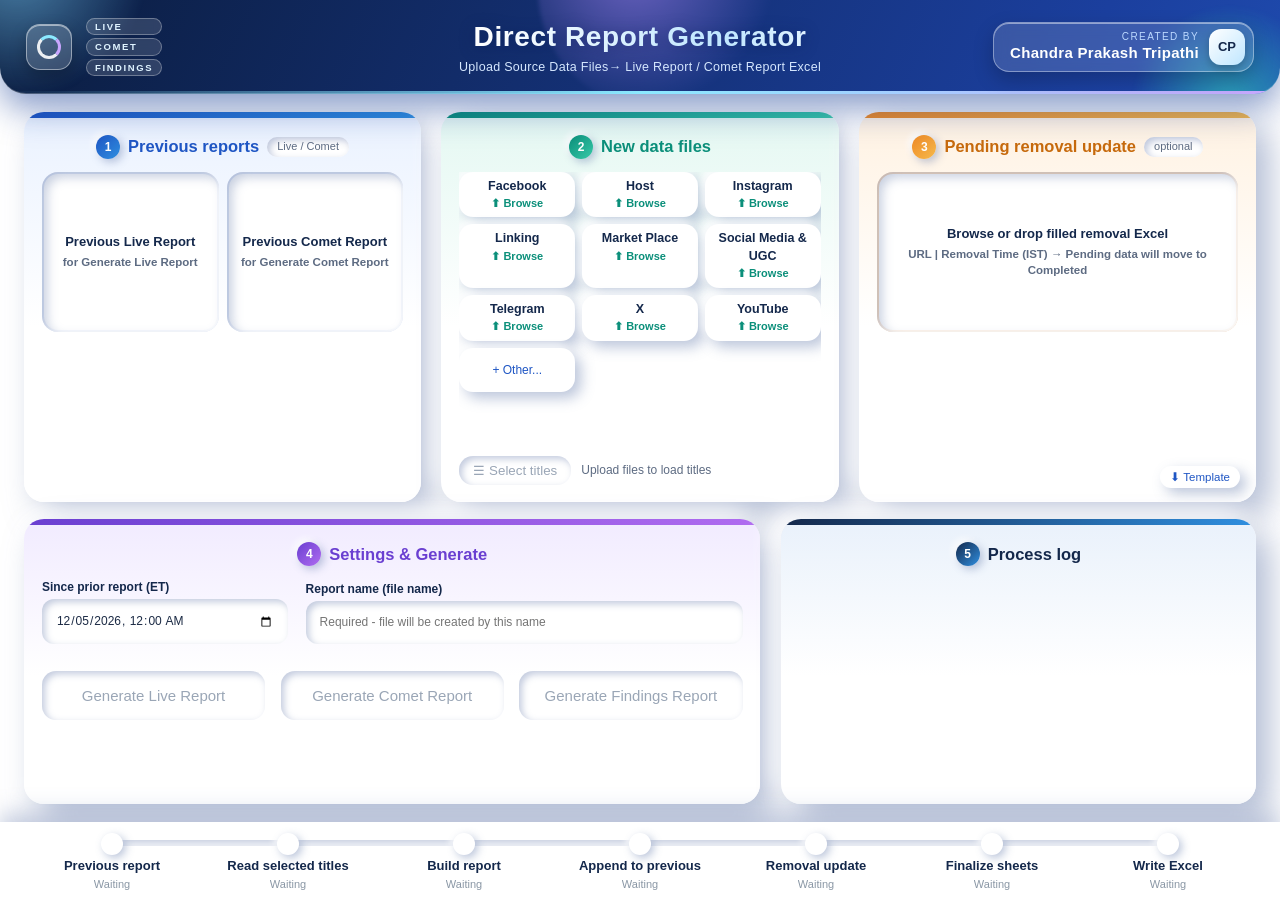
==== commit 1e88405a: "Update index.html" ====
--- a/index.html
+++ b/index.html
@@ -5,7 +5,7 @@
 <header class="top">
   <i class="orb o1"></i><i class="orb o2"></i><i class="orb o3"></i><span class="sheen"></span>
   <div class="hl"><span class="logo"><b></b></span><div class="badges"><em>LIVE</em><em>COMET</em><em>FINDINGS</em></div></div>
-  <div class="ttl"><h1><span>Direct Report Generator</span></h1><p>Infringing + Source + Social files <i class="arw">&rarr;</i> Live Report / Comet Report Excel</p></div>
+  <div class="ttl"><h1><span>Direct Report Generator</span></h1><p>Upload Source Data Files<i class="arw">&rarr;</i> Live Report / Comet Report Excel</p></div>
   <div class="by"><span class="av">CP</span><div><small>Created by</small><b>Chandra Prakash Tripathi</b></div></div>
   <span class="beam"></span>
 </header>
@@ -45,7 +45,7 @@
       <label id="dropRem" class="drop" for="remFile">
         <input id="remFile" type="file" accept=".xlsx,.xls" hidden>
         <strong>Browse or drop filled removal Excel</strong>
-        <span>URL | Removal Time (IST) &rarr; Pending moves to Completed</span>
+        <span>URL | Removal Time (IST) &rarr; Pending data will move to Completed</span>
       </label>
       <ul id="remList" class="files"></ul>
     </section>
@@ -55,15 +55,15 @@
   <section class="card gen">
     <h2><span class="num">4</span>Settings &amp; Generate</h2>
     <div class="genrow">
-      <label>Since prior report (IST)<input id="since" type="datetime-local"></label>
-      <label>Report name (file name)<input id="reportName" type="text" placeholder="Required - file isi naam se banegi" autocomplete="off" maxlength="120"></label>
+      <label>Since prior report (ET)<input id="since" type="datetime-local"></label>
+      <label>Report name (file name)<input id="reportName" type="text" placeholder="Required - file will be created by this name" autocomplete="off" maxlength="120"></label>
       <div class="gobox"><button id="go" class="primary" disabled>Generate Live Report</button><button id="goComet" class="primary comet" disabled>Generate Comet Report</button><button id="goFind" class="primary findings" disabled title="No previous report needed - built only from the uploaded data files">Generate Findings Report</button></div>
     </div>
 
   </section>
     <section class="card logcard">
       <h2><span class="num">5</span>Process log</h2>
-      <div class="logempty">Generate karne ke baad log yaha square blocks me dikhega</div>
+      <div class="logempty"></div>
       <div class="logscroll">
       <div class="statusrow"><span id="status" class="status"></span><span id="result" class="result" hidden></span></div>
     <div id="stats" class="stats" hidden></div>
